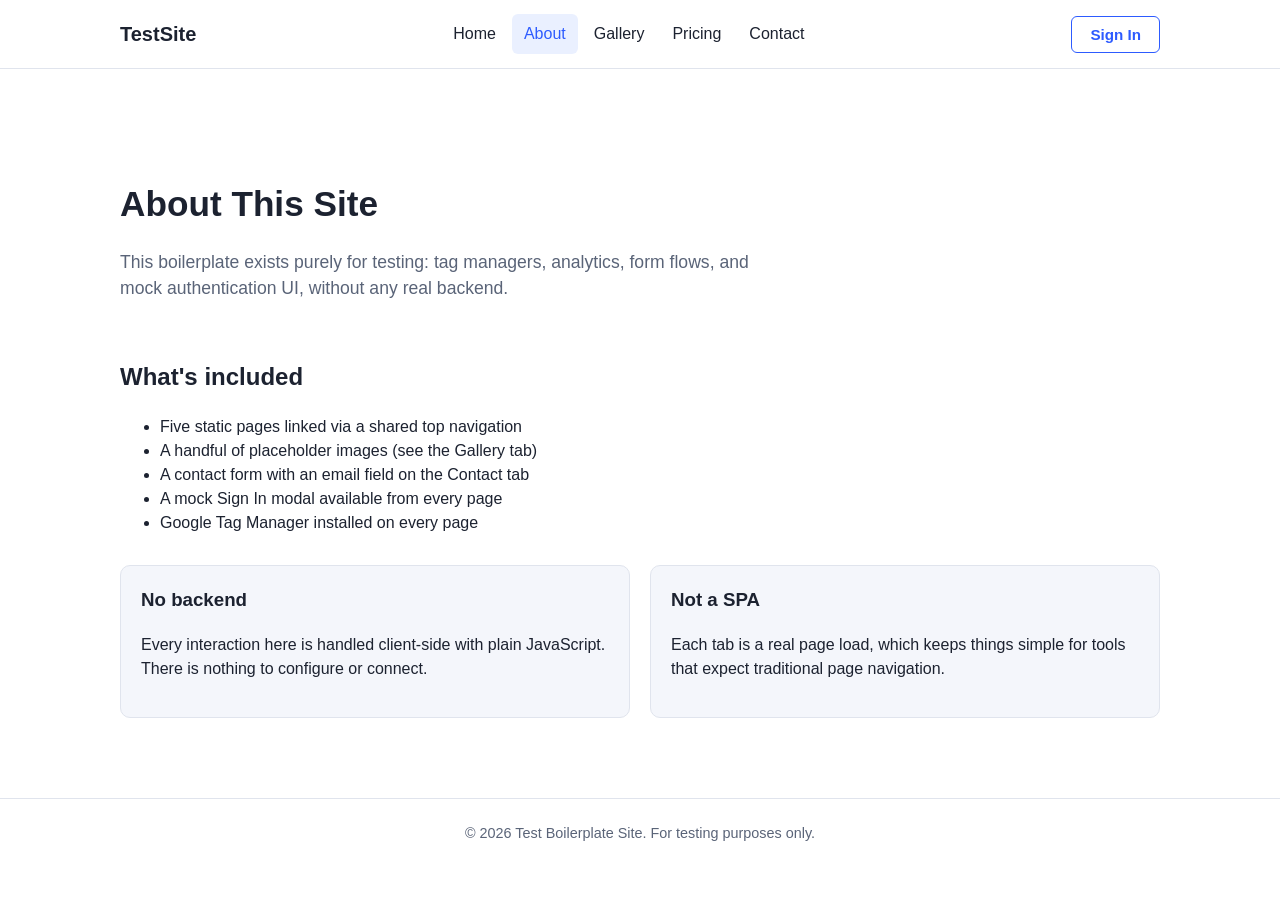
==== about.html @ 886fb207 "Flatten repo structure to root for GitHub Pages Move site files from the nested SiteOne SR/boilerpla" ====
<!DOCTYPE html>
<html lang="en">
<head>
<meta charset="UTF-8">
<meta name="viewport" content="width=device-width, initial-scale=1.0">
<title>About | Test Boilerplate Site</title>
<link rel="stylesheet" href="css/styles.css">

<!-- Google Tag Manager -->
<script>(function(w,d,s,l,i){w[l]=w[l]||[];w[l].push({'gtm.start':
new Date().getTime(),event:'gtm.js'});var f=d.getElementsByTagName(s)[0],
j=d.createElement(s),dl=l!='dataLayer'?'&l='+l:'';j.async=true;j.src=
'https://www.googletagmanager.com/gtm.js?id='+i+dl;f.parentNode.insertBefore(j,f);
})(window,document,'script','dataLayer','GTM-KFN4D35G');</script>
<!-- End Google Tag Manager -->
</head>
<body>
<!-- Google Tag Manager (noscript) -->
<noscript><iframe src="https://www.googletagmanager.com/ns.html?id=GTM-KFN4D35G"
height="0" width="0" style="display:none;visibility:hidden"></iframe></noscript>
<!-- End Google Tag Manager (noscript) -->

<header class="site-header">
  <div class="header-inner">
    <a class="site-logo" href="index.html">TestSite</a>
    <nav class="site-nav">
      <a href="index.html">Home</a>
      <a href="about.html" class="active">About</a>
      <a href="gallery.html">Gallery</a>
      <a href="pricing.html">Pricing</a>
      <a href="contact.html">Contact</a>
    </nav>
    <div class="header-actions">
      <span id="signin-status"></span>
      <button id="signin-btn" class="btn btn-secondary" type="button">Sign In</button>
    </div>
  </div>
</header>

<main>
  <section class="hero">
    <h1>About This Site</h1>
    <p>This boilerplate exists purely for testing: tag managers, analytics, form flows, and mock authentication UI, without any real backend.</p>
  </section>

  <section>
    <h2>What's included</h2>
    <ul>
      <li>Five static pages linked via a shared top navigation</li>
      <li>A handful of placeholder images (see the Gallery tab)</li>
      <li>A contact form with an email field on the Contact tab</li>
      <li>A mock Sign In modal available from every page</li>
      <li>Google Tag Manager installed on every page</li>
    </ul>
  </section>

  <section class="card-grid">
    <div class="card">
      <h3>No backend</h3>
      <p>Every interaction here is handled client-side with plain JavaScript. There is nothing to configure or connect.</p>
    </div>
    <div class="card">
      <h3>Not a SPA</h3>
      <p>Each tab is a real page load, which keeps things simple for tools that expect traditional page navigation.</p>
    </div>
  </section>
</main>

<footer class="site-footer">
  &copy; 2026 Test Boilerplate Site. For testing purposes only.
</footer>

<!-- Sign-in modal (shared across pages) -->
<div id="signin-overlay" class="modal-overlay">
  <div class="modal">
    <button id="signin-close" class="modal-close" type="button" aria-label="Close">&times;</button>
    <h2>Sign In</h2>
    <p class="hint">Any name and password will be accepted for testing purposes.</p>
    <form id="signin-form">
      <div class="form-group">
        <label for="signin-name">Name</label>
        <input type="text" id="signin-name" name="name" autocomplete="username" required>
      </div>
      <div class="form-group">
        <label for="signin-password">Password</label>
        <input type="password" id="signin-password" name="password" autocomplete="current-password" required>
      </div>
      <button type="submit" class="btn btn-primary">Sign In</button>
      <div id="signin-message"></div>
    </form>
  </div>
</div>

<script src="js/main.js"></script>
</body>
</html>
---- css/styles.css ----
:root {
  --color-primary: #2d5bff;
  --color-primary-dark: #1a3fcc;
  --color-bg: #ffffff;
  --color-bg-alt: #f4f6fb;
  --color-text: #1c2230;
  --color-muted: #5a6478;
  --color-border: #e0e4ed;
  --max-width: 1080px;
}

* {
  box-sizing: border-box;
}

body {
  margin: 0;
  font-family: "Segoe UI", Arial, Helvetica, sans-serif;
  color: var(--color-text);
  background: var(--color-bg);
  line-height: 1.5;
}

a {
  color: var(--color-primary);
  text-decoration: none;
}

a:hover {
  text-decoration: underline;
}

img {
  max-width: 100%;
  display: block;
}

.site-header {
  border-bottom: 1px solid var(--color-border);
  background: var(--color-bg);
  position: sticky;
  top: 0;
  z-index: 10;
}

.header-inner {
  max-width: var(--max-width);
  margin: 0 auto;
  display: flex;
  align-items: center;
  justify-content: space-between;
  padding: 14px 20px;
  gap: 16px;
  flex-wrap: wrap;
}

.site-logo {
  font-weight: 700;
  font-size: 1.25rem;
  color: var(--color-text);
}

.site-logo:hover {
  text-decoration: none;
}

.site-nav {
  display: flex;
  gap: 4px;
  flex-wrap: wrap;
}

.site-nav a {
  color: var(--color-text);
  padding: 8px 12px;
  border-radius: 6px;
  font-weight: 500;
}

.site-nav a:hover {
  background: var(--color-bg-alt);
  text-decoration: none;
}

.site-nav a.active {
  color: var(--color-primary);
  background: #eaf0ff;
}

.header-actions {
  display: flex;
  align-items: center;
  gap: 10px;
}

.btn {
  display: inline-block;
  border: none;
  border-radius: 6px;
  padding: 9px 18px;
  font-size: 0.95rem;
  font-weight: 600;
  cursor: pointer;
}

.btn-primary {
  background: var(--color-primary);
  color: #fff;
}

.btn-primary:hover {
  background: var(--color-primary-dark);
  text-decoration: none;
}

.btn-secondary {
  background: transparent;
  color: var(--color-primary);
  border: 1px solid var(--color-primary);
}

.btn-secondary:hover {
  background: #eaf0ff;
  text-decoration: none;
}

#signin-status {
  font-size: 0.9rem;
  color: var(--color-muted);
}

main {
  max-width: var(--max-width);
  margin: 0 auto;
  padding: 40px 20px 80px;
  min-height: 60vh;
}

.hero {
  padding: 40px 0 20px;
}

.hero h1 {
  font-size: 2.2rem;
  margin-bottom: 8px;
}

.hero p {
  color: var(--color-muted);
  font-size: 1.1rem;
  max-width: 640px;
}

.card-grid {
  display: grid;
  grid-template-columns: repeat(auto-fit, minmax(220px, 1fr));
  gap: 20px;
  margin-top: 30px;
}

.card {
  border: 1px solid var(--color-border);
  border-radius: 10px;
  padding: 20px;
  background: var(--color-bg-alt);
}

.card h3 {
  margin-top: 0;
}

.gallery-grid {
  display: grid;
  grid-template-columns: repeat(auto-fit, minmax(220px, 1fr));
  gap: 20px;
  margin-top: 24px;
}

.gallery-grid figure {
  margin: 0;
  border: 1px solid var(--color-border);
  border-radius: 10px;
  overflow: hidden;
  background: var(--color-bg-alt);
}

.gallery-grid figcaption {
  padding: 10px 14px;
  font-size: 0.9rem;
  color: var(--color-muted);
}

form {
  max-width: 480px;
  margin-top: 24px;
}

.form-group {
  margin-bottom: 18px;
}

label {
  display: block;
  font-weight: 600;
  margin-bottom: 6px;
}

input[type="text"],
input[type="email"],
input[type="password"],
textarea {
  width: 100%;
  padding: 10px 12px;
  border: 1px solid var(--color-border);
  border-radius: 6px;
  font-size: 1rem;
  font-family: inherit;
}

textarea {
  resize: vertical;
  min-height: 100px;
}

.hint {
  color: var(--color-muted);
  font-size: 0.85rem;
  margin-top: 4px;
}

#form-success {
  display: none;
  margin-top: 20px;
  padding: 16px 18px;
  border-radius: 8px;
  background: #e6f7ee;
  border: 1px solid #b6e9cd;
  color: #1b6b3d;
  font-weight: 600;
}

#form-success.visible {
  display: block;
}

/* Modal */
.modal-overlay {
  position: fixed;
  inset: 0;
  background: rgba(20, 24, 34, 0.55);
  display: none;
  align-items: center;
  justify-content: center;
  z-index: 100;
  padding: 20px;
}

.modal-overlay.open {
  display: flex;
}

.modal {
  background: #fff;
  border-radius: 10px;
  padding: 28px;
  width: 100%;
  max-width: 360px;
  position: relative;
}

.modal h2 {
  margin-top: 0;
}

.modal-close {
  position: absolute;
  top: 14px;
  right: 16px;
  background: none;
  border: none;
  font-size: 1.3rem;
  cursor: pointer;
  color: var(--color-muted);
  line-height: 1;
}

#signin-message {
  display: none;
  margin-top: 14px;
  padding: 10px 12px;
  border-radius: 6px;
  background: #e6f7ee;
  border: 1px solid #b6e9cd;
  color: #1b6b3d;
  font-size: 0.9rem;
}

#signin-message.visible {
  display: block;
}

.site-footer {
  border-top: 1px solid var(--color-border);
  padding: 24px 20px;
  text-align: center;
  color: var(--color-muted);
  font-size: 0.9rem;
}
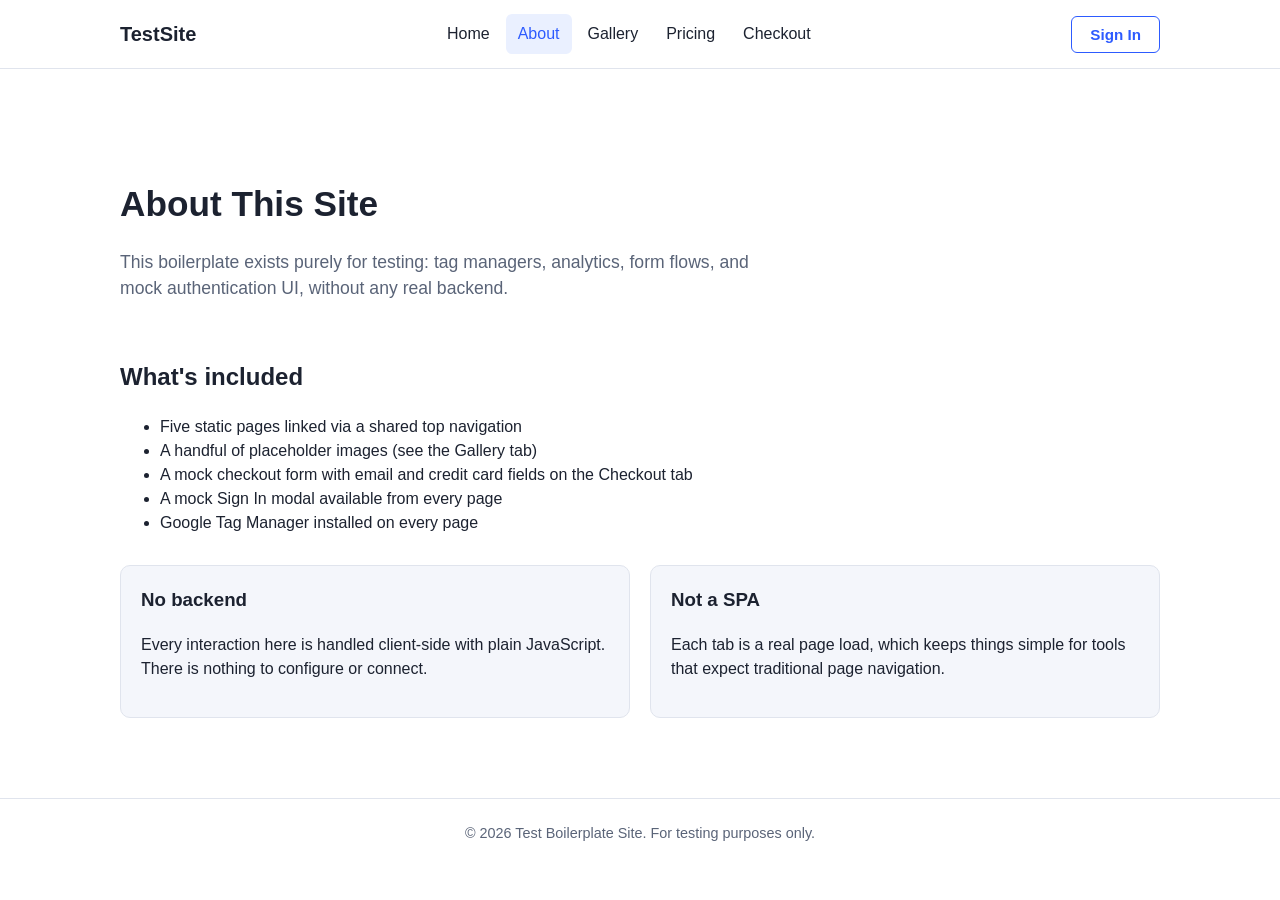
==== commit b573b5a2: "Replace contact page with mock checkout; sign-in uses email - Sign-in modal: name field -> email add" ====
--- a/about.html
+++ b/about.html
@@ -28,7 +28,7 @@
       <a href="about.html" class="active">About</a>
       <a href="gallery.html">Gallery</a>
       <a href="pricing.html">Pricing</a>
-      <a href="contact.html">Contact</a>
+      <a href="checkout.html">Checkout</a>
     </nav>
     <div class="header-actions">
       <span id="signin-status"></span>
@@ -48,7 +48,7 @@
     <ul>
       <li>Five static pages linked via a shared top navigation</li>
       <li>A handful of placeholder images (see the Gallery tab)</li>
-      <li>A contact form with an email field on the Contact tab</li>
+      <li>A mock checkout form with email and credit card fields on the Checkout tab</li>
       <li>A mock Sign In modal available from every page</li>
       <li>Google Tag Manager installed on every page</li>
     </ul>
@@ -75,11 +75,11 @@
   <div class="modal">
     <button id="signin-close" class="modal-close" type="button" aria-label="Close">&times;</button>
     <h2>Sign In</h2>
-    <p class="hint">Any name and password will be accepted for testing purposes.</p>
+    <p class="hint">Any email address and password will be accepted for testing purposes.</p>
     <form id="signin-form">
       <div class="form-group">
-        <label for="signin-name">Name</label>
-        <input type="text" id="signin-name" name="name" autocomplete="username" required>
+        <label for="signin-email">Email address</label>
+        <input type="email" id="signin-email" name="email" autocomplete="email" required>
       </div>
       <div class="form-group">
         <label for="signin-password">Password</label>
--- a/css/styles.css
+++ b/css/styles.css
@@ -222,6 +222,46 @@
   min-height: 100px;
 }
 
+.form-row {
+  display: flex;
+  gap: 16px;
+}
+
+.form-row .form-group {
+  flex: 1;
+}
+
+form h2 {
+  font-size: 1.1rem;
+  margin: 24px 0 12px;
+}
+
+.cart {
+  max-width: 480px;
+  margin-top: 24px;
+  padding: 16px 18px;
+  border: 1px solid var(--color-border);
+  border-radius: 8px;
+}
+
+.cart h2 {
+  font-size: 1.1rem;
+  margin-bottom: 10px;
+}
+
+.cart-row {
+  display: flex;
+  justify-content: space-between;
+  padding: 6px 0;
+}
+
+.cart-total {
+  border-top: 1px solid var(--color-border);
+  margin-top: 6px;
+  padding-top: 10px;
+  font-weight: 700;
+}
+
 .hint {
   color: var(--color-muted);
   font-size: 0.85rem;
@@ -237,6 +277,21 @@
   border: 1px solid #b6e9cd;
   color: #1b6b3d;
   font-weight: 600;
+}
+
+#form-error {
+  display: none;
+  margin-bottom: 18px;
+  padding: 16px 18px;
+  border-radius: 8px;
+  background: #fdecec;
+  border: 1px solid #f5b5b5;
+  color: #a12626;
+  font-weight: 600;
+}
+
+#form-error.visible {
+  display: block;
 }
 
 #form-success.visible {
